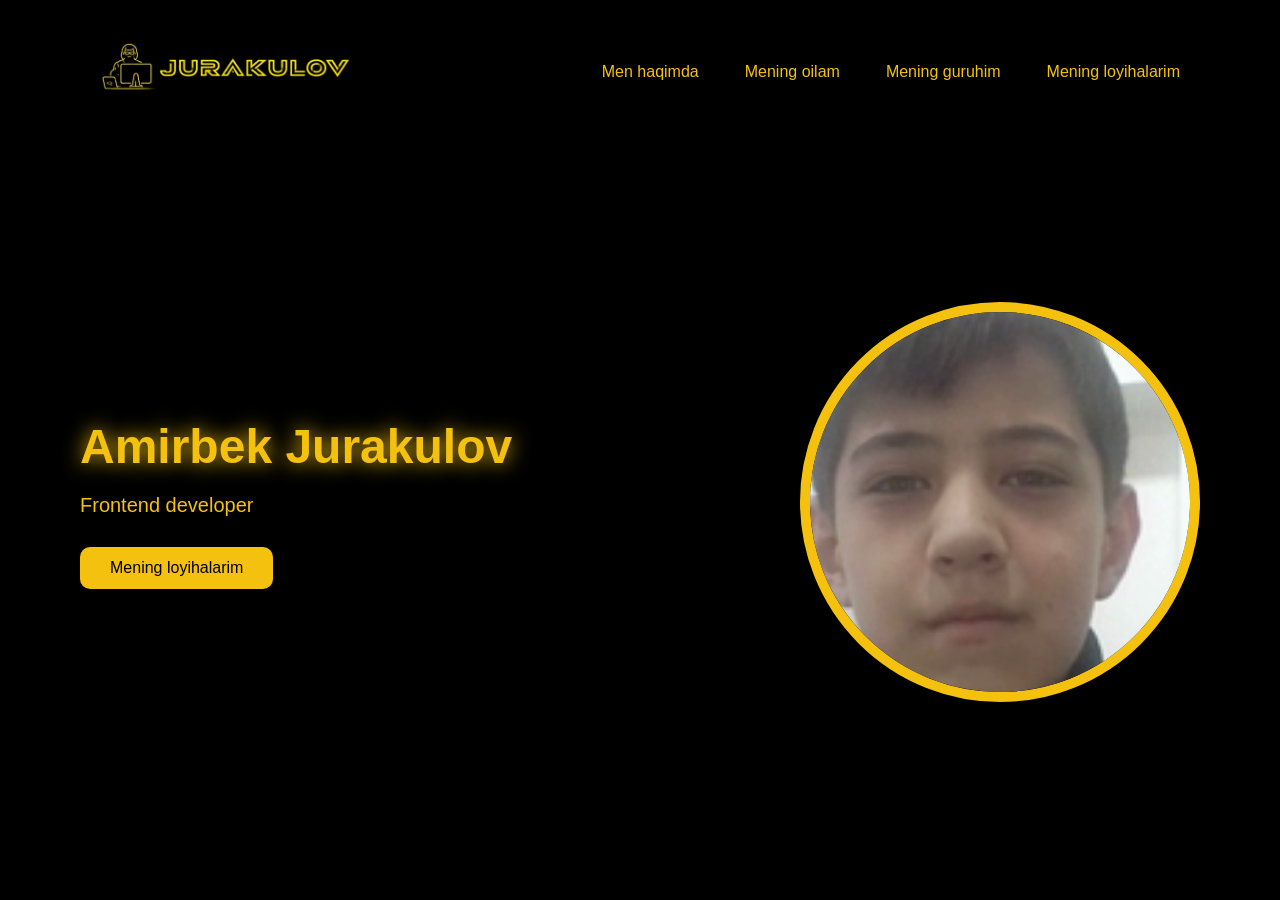
==== index.html @ ce7d6ccc "first commit" ====
<!DOCTYPE html>
<html lang="uz">
<head>
    <meta charset="UTF-8">
    <meta name="viewport" content="width=device-width, initial-scale=1.0">
    <title>Amirbek|protofilo</title>
    <link rel="stylesheet" href="style.css">
    <link rel="shortcut icon" href="https://img.freepik.com/premium-vector/boy-moscot-with-laptop-blue-yellow-background-digital_1097606-273.jpg?w=360" type="image/x-icon">
</head>
<body>

    <header>
        <div class="logo">
       <img class="my-logo" src="./my_logo-removebg-preview.png" alt="">
        </div>

        <nav>
            <ul>
                <li><a class="header-right-link" href="./index.html"> Men haqimda </a></li>
                <li><a class="header-right-link" href="./oila.html"> Mening oilam </a></li>
                <li><a class="header-right-link" href="./guruh.html"> Mening guruhim </a></li>
                <li><a class="header-right-link" href="./loyiha.html"> Mening loyihalarim </a></li>
            </ul>
        </nav>
    </header>

    <section class="hero">
        <div class="hero-text">
            <h1>Amirbek Jurakulov</h1>
            <p>Frontend developer</p>
            <button>Mening loyihalarim</button>
        </div>

        <div class="hero-image">
            <img src="./image_2026-03-14_10-55-03.png" alt="">
        </div>
    </section>

</body>
</html>
---- style.css ----
* {
    margin: 0;
    padding: 0;
    box-sizing: border-box;
    font-family: Arial, sans-serif;
}

html{
scroll-behavior: smooth;
}

body {
    background-color: #000;
    color: white;
}


header {
    display: flex;
    justify-content: space-between;
    align-items: center;
    padding: 20px 80px;
}

.my-logo{
    height: 100px;
}

nav ul {
    display: flex;
    list-style: none;
    gap: 6px;
}

nav ul li a {
    text-decoration: none;
    color: #f4c10f;
    font-size: 16px;
    transition: 0.3s;
}



.header-right-link{
    text-decoration: none;
    color:#f4c10f;
    z-index: 1;
    position: relative;
    padding: 20px 20px;
}

.header-right-link::after{
    content: "";
    position: absolute;
    background-color:#f4c10f;
    z-index: -1;
    inset: 0;
    
    transform: scaleX(0);
    transform-origin: left;
    transition: 0.3s;
}

.header-right-link:hover::after{
    transition: 0.3s;
    transform: scaleX(1);
  
}
.header-right-link:hover{
    color: #000;
}



.hero {
    display: flex;
    justify-content: space-between;
    align-items: center;
    padding: 50px 80px;
    height: 80vh;
}

.hero-text h1 {
    font-size: 48px;
    color: #f4c10f;
    margin-bottom: 20px;
    text-shadow: 0px 0px 20px #f4c10f;
}

.hero-text p {
    font-size: 20px;
    margin-bottom: 30px;
    color: #f4c10f;
}

.hero-text button {
    background-color: #f4c10f;
    color: black;
    border: none;
    padding: 12px 30px;
    font-size: 16px;
    border-radius: 10px;
    cursor: pointer;
    transition: 0.5s;
}

.hero-text button:hover {
   box-shadow: 0px 0px 50px #f4c10f ;
   transform: translateY(-10px);
}

.hero-image img {
    width: 400px;
    height: 400px;
    border-radius: 50%;
   object-fit: cover;
    border: 10px solid #f4c10f;
    animation-name: border;
    animation-duration: 4s;
  animation-iteration-count:infinite ;
}

@keyframes border {

     0% {
    border-radius: 34% 70% 70% 34% / 34% 34% 70% 77%;
  }
  25% {
    border-radius: 50% 50% 34% 76% / 60% 43% 60% 40%;
  }
  50% {
    border-radius: 70% 34% 50% 50% / 40% 60% 40% 60%;
  }
  75% {
    border-radius: 40% 60% 60% 40% / 50% 40% 34% 78%;
  }
  100% {
    border-radius: 34% 83% 40% 34% / 34% 34% 70% 70%;
  }
   
}
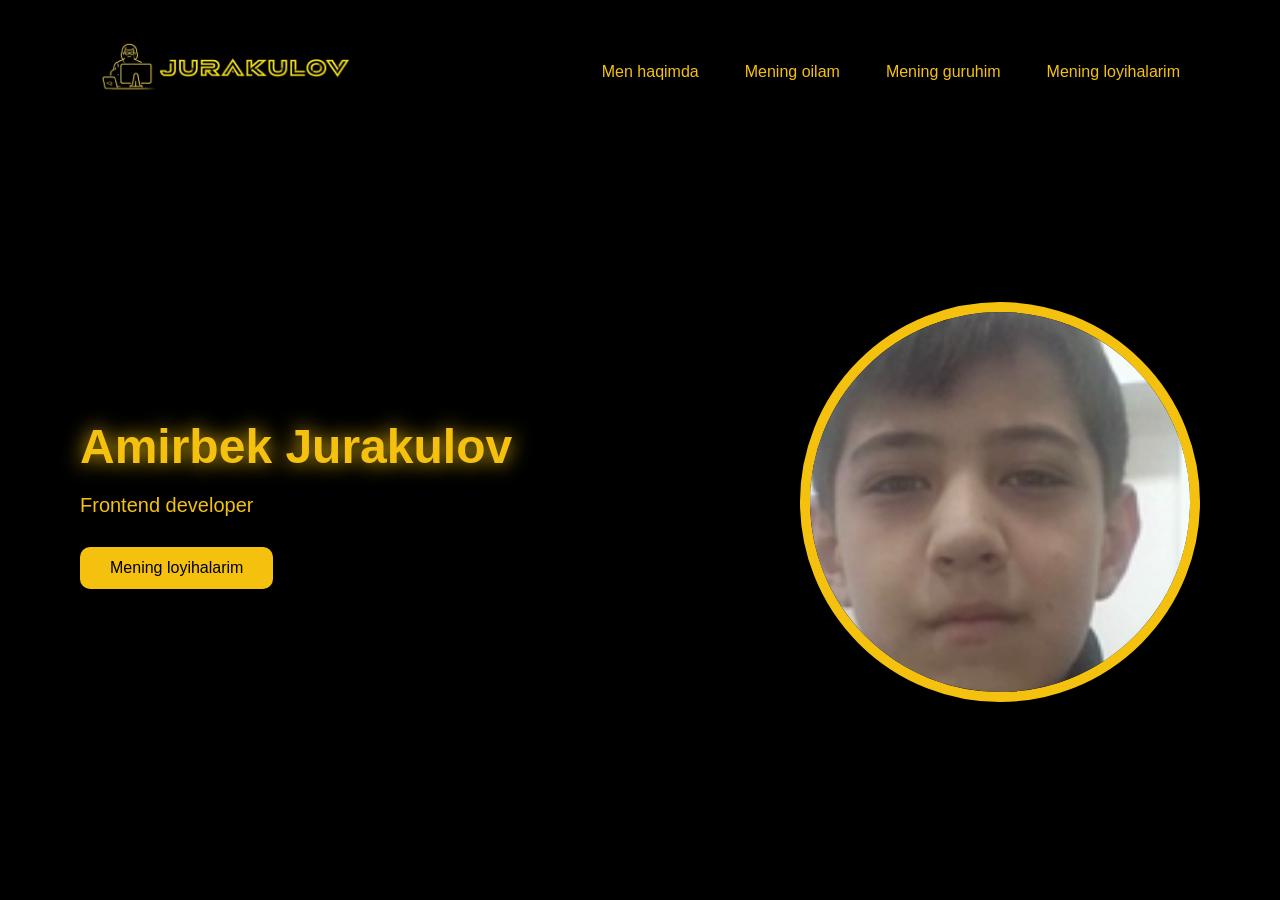
==== commit 66b551a1: "update" ====
--- a/index.html
+++ b/index.html
@@ -19,7 +19,7 @@
                 <li><a class="header-right-link" href="./index.html"> Men haqimda </a></li>
                 <li><a class="header-right-link" href="./oila.html"> Mening oilam </a></li>
                 <li><a class="header-right-link" href="./guruh.html"> Mening guruhim </a></li>
-                <li><a class="header-right-link" href="./loyiha.html"> Mening loyihalarim </a></li>
+                 <li><a class="header-right-link" href="./loyiha.html"> Mening loyihalarim </a></li>
             </ul>
         </nav>
     </header>
@@ -28,7 +28,7 @@
         <div class="hero-text">
             <h1>Amirbek Jurakulov</h1>
             <p>Frontend developer</p>
-            <button>Mening loyihalarim</button>
+        <a href="./loyiha.html"> <button>Mening loyihalarim</button> </a>    
         </div>
 
         <div class="hero-image">
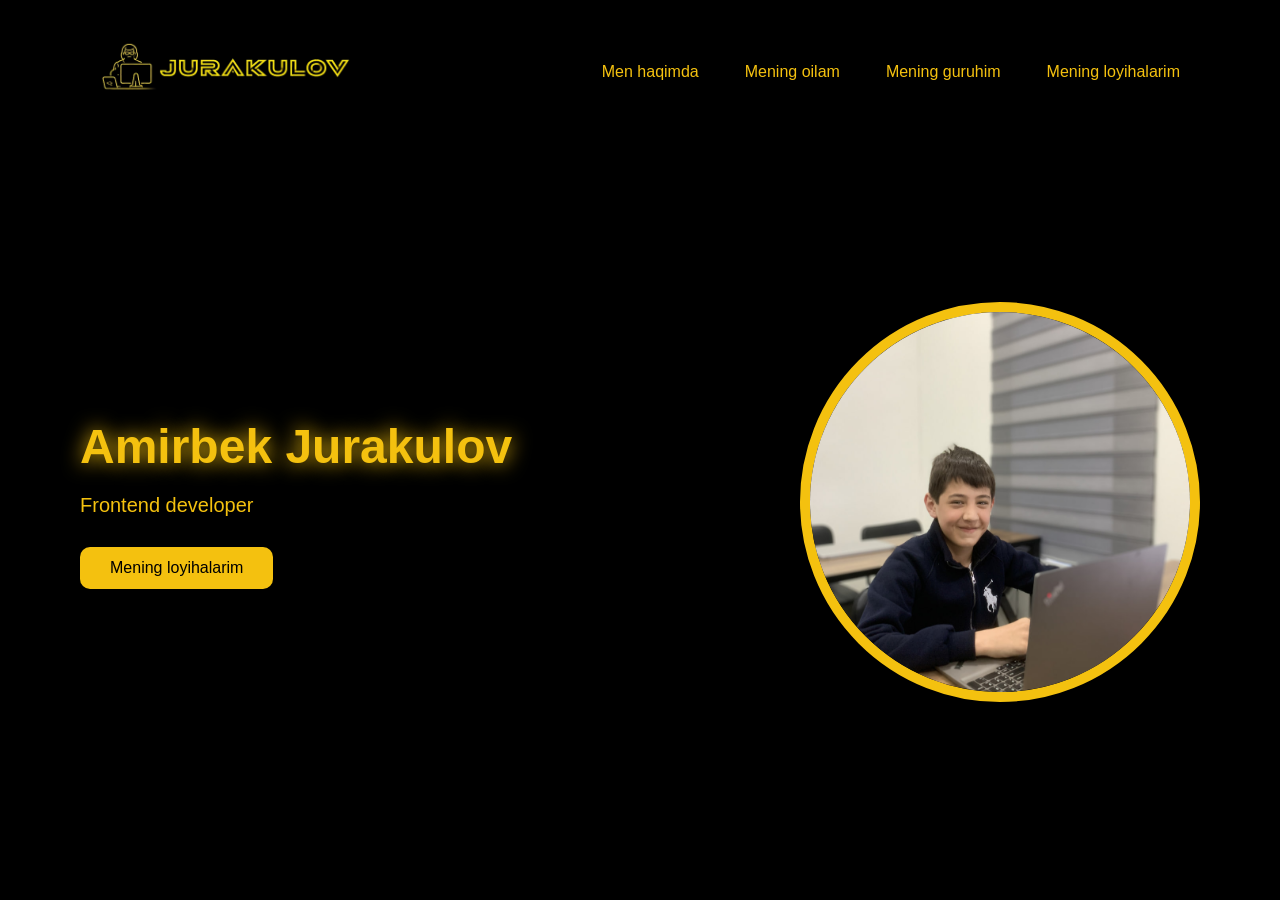
==== commit 1e23984a: "update" ====
--- a/index.html
+++ b/index.html
@@ -32,7 +32,7 @@
         </div>
 
         <div class="hero-image">
-            <img src="./image_2026-03-14_10-55-03.png" alt="">
+            <img src="./image copy 10.png" alt="">
         </div>
     </section>
 
